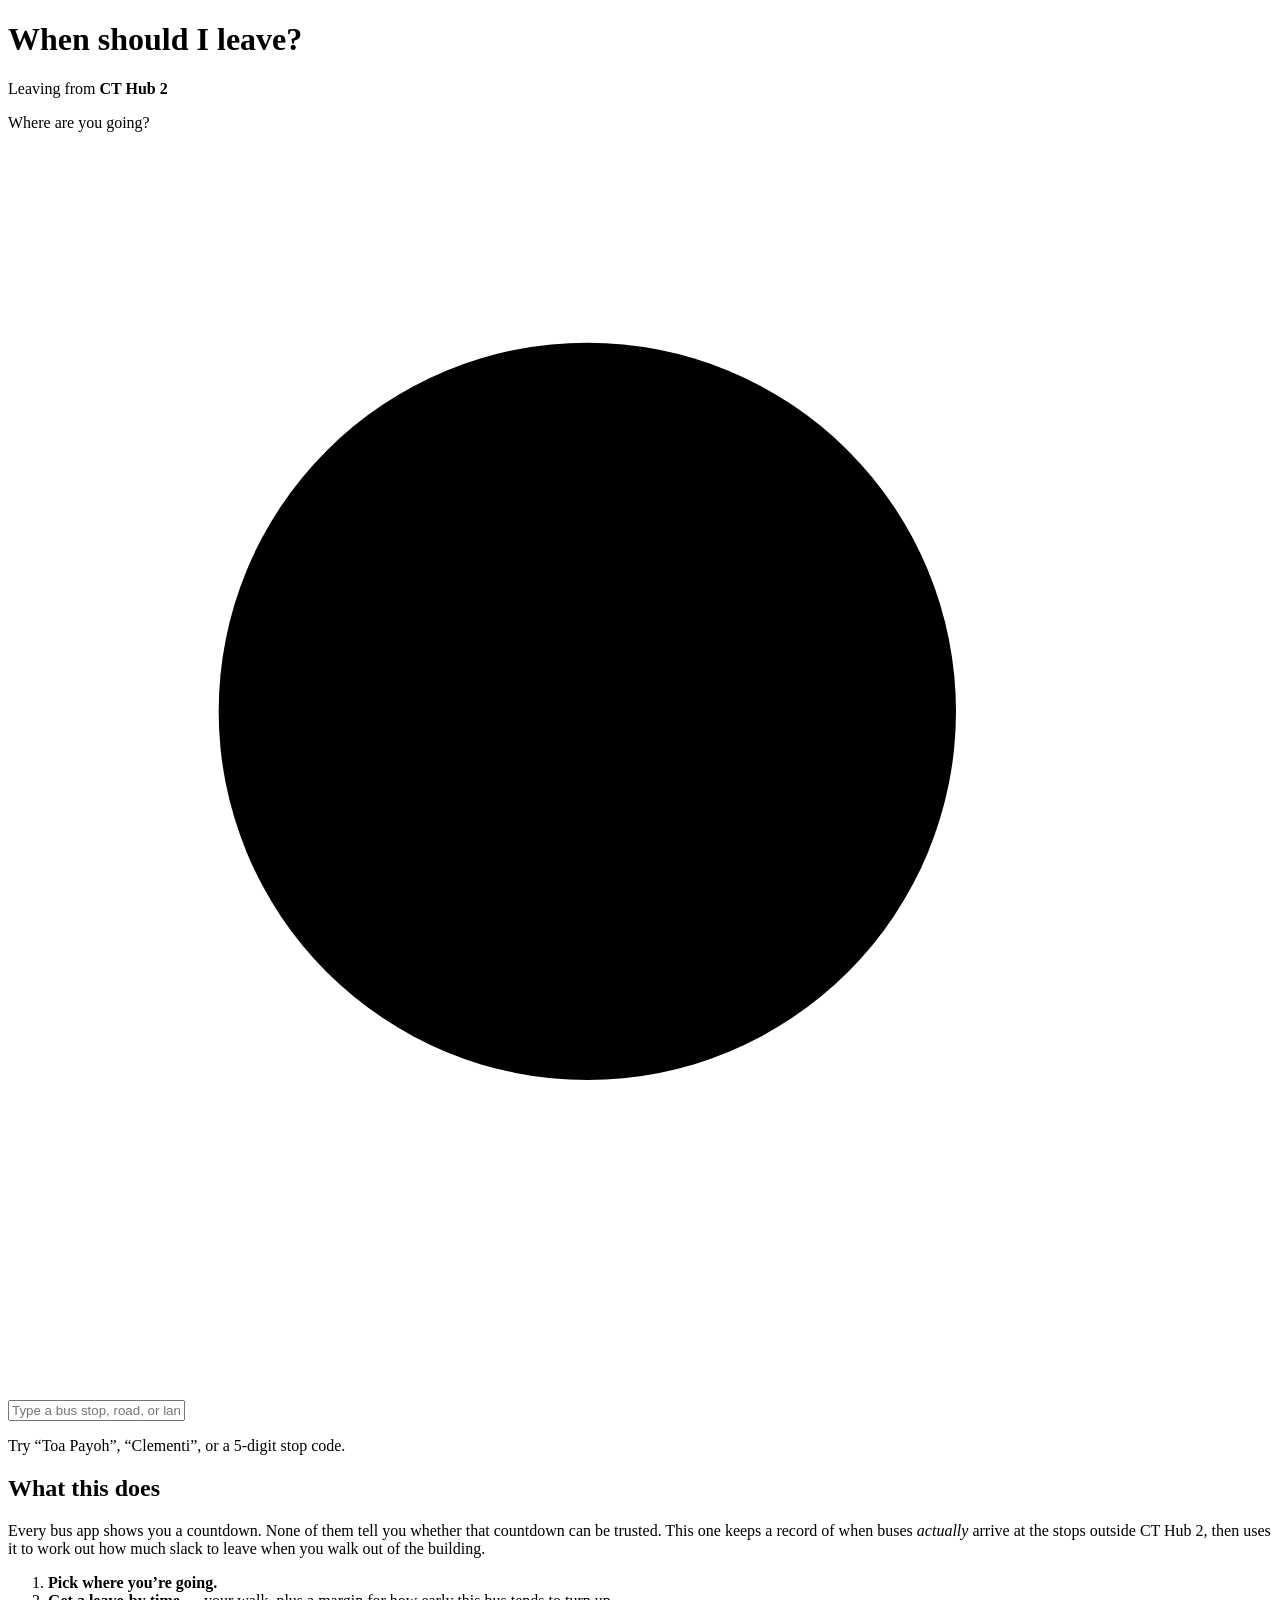
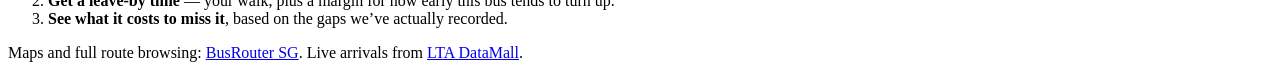
==== public/index.html @ d37afe1b "Build the buffer clock: collector, reliability stats, and web UI Implements the brief. Python 3 stan" ====
<!doctype html>
<html lang="en">
<head>
<meta charset="utf-8">
<meta name="viewport" content="width=device-width, initial-scale=1">
<meta name="description" content="When to leave CT Hub 2 to catch your bus, based on how late buses actually run.">
<meta name="color-scheme" content="light dark">
<title>When should I leave? · CT Hub 2</title>
<link rel="stylesheet" href="/styles.css">
<link rel="icon" href="data:image/svg+xml,<svg xmlns='http://www.w3.org/2000/svg' viewBox='0 0 100 100'><text y='.9em' font-size='90'>🚌</text></svg>">
</head>
<body>

<div id="banner" class="banner" hidden></div>

<header class="head">
  <h1>When should I leave?</h1>
  <p class="from">
    Leaving from <strong id="origin-name">CT Hub 2</strong>
    <span class="muted" id="origin-address"></span>
  </p>
</header>

<main>
  <section class="search" aria-labelledby="search-label">
    <label class="search-label" id="search-label" for="dest">Where are you going?</label>
    <div class="combo">
      <svg class="combo-icon" viewBox="0 0 24 24" aria-hidden="true"><circle cx="11" cy="11" r="7"/><path d="M16.5 16.5 21 21"/></svg>
      <input id="dest" type="text" role="combobox" aria-expanded="false" aria-controls="dest-list"
             aria-autocomplete="list" aria-describedby="search-hint" autocomplete="off"
             enterkeyhint="search" placeholder="Type a bus stop, road, or landmark">
      <button id="clear" class="clear" type="button" aria-label="Clear destination" hidden>&times;</button>
    </div>
    <p class="hint" id="search-hint">Try &ldquo;Toa Payoh&rdquo;, &ldquo;Clementi&rdquo;, or a 5-digit stop code.</p>
    <ul id="dest-list" class="listbox" role="listbox" aria-label="Matching bus stops" hidden></ul>

    <div class="chips" id="chips" aria-label="Suggested destinations"></div>
  </section>

  <section id="result" class="result" aria-live="polite" aria-busy="false"></section>

  <section id="intro" class="intro">
    <h2>What this does</h2>
    <p>
      Every bus app shows you a countdown. None of them tell you whether that
      countdown can be trusted. This one keeps a record of when buses
      <em>actually</em> arrive at the stops outside CT Hub 2, then uses it to work out
      how much slack to leave when you walk out of the building.
    </p>
    <ol class="how">
      <li><strong>Pick where you&rsquo;re going.</strong> <span id="intro-reach"></span></li>
      <li><strong>Get a leave-by time</strong> &mdash; your walk, plus a margin for how early this bus tends to turn up.</li>
      <li><strong>See what it costs to miss it</strong>, based on the gaps we&rsquo;ve actually recorded.</li>
    </ol>
    <p class="note" id="intro-honesty"></p>
  </section>
</main>

<footer class="foot">
  <p>
    Maps and full route browsing:
    <a href="https://busrouter.sg" target="_blank" rel="noopener">BusRouter SG</a>.
    Live arrivals from <a href="https://datamall.lta.gov.sg" target="_blank" rel="noopener">LTA DataMall</a>.
  </p>
  <p class="muted" id="status"></p>
</footer>

<script src="/app.js"></script>
</body>
</html>
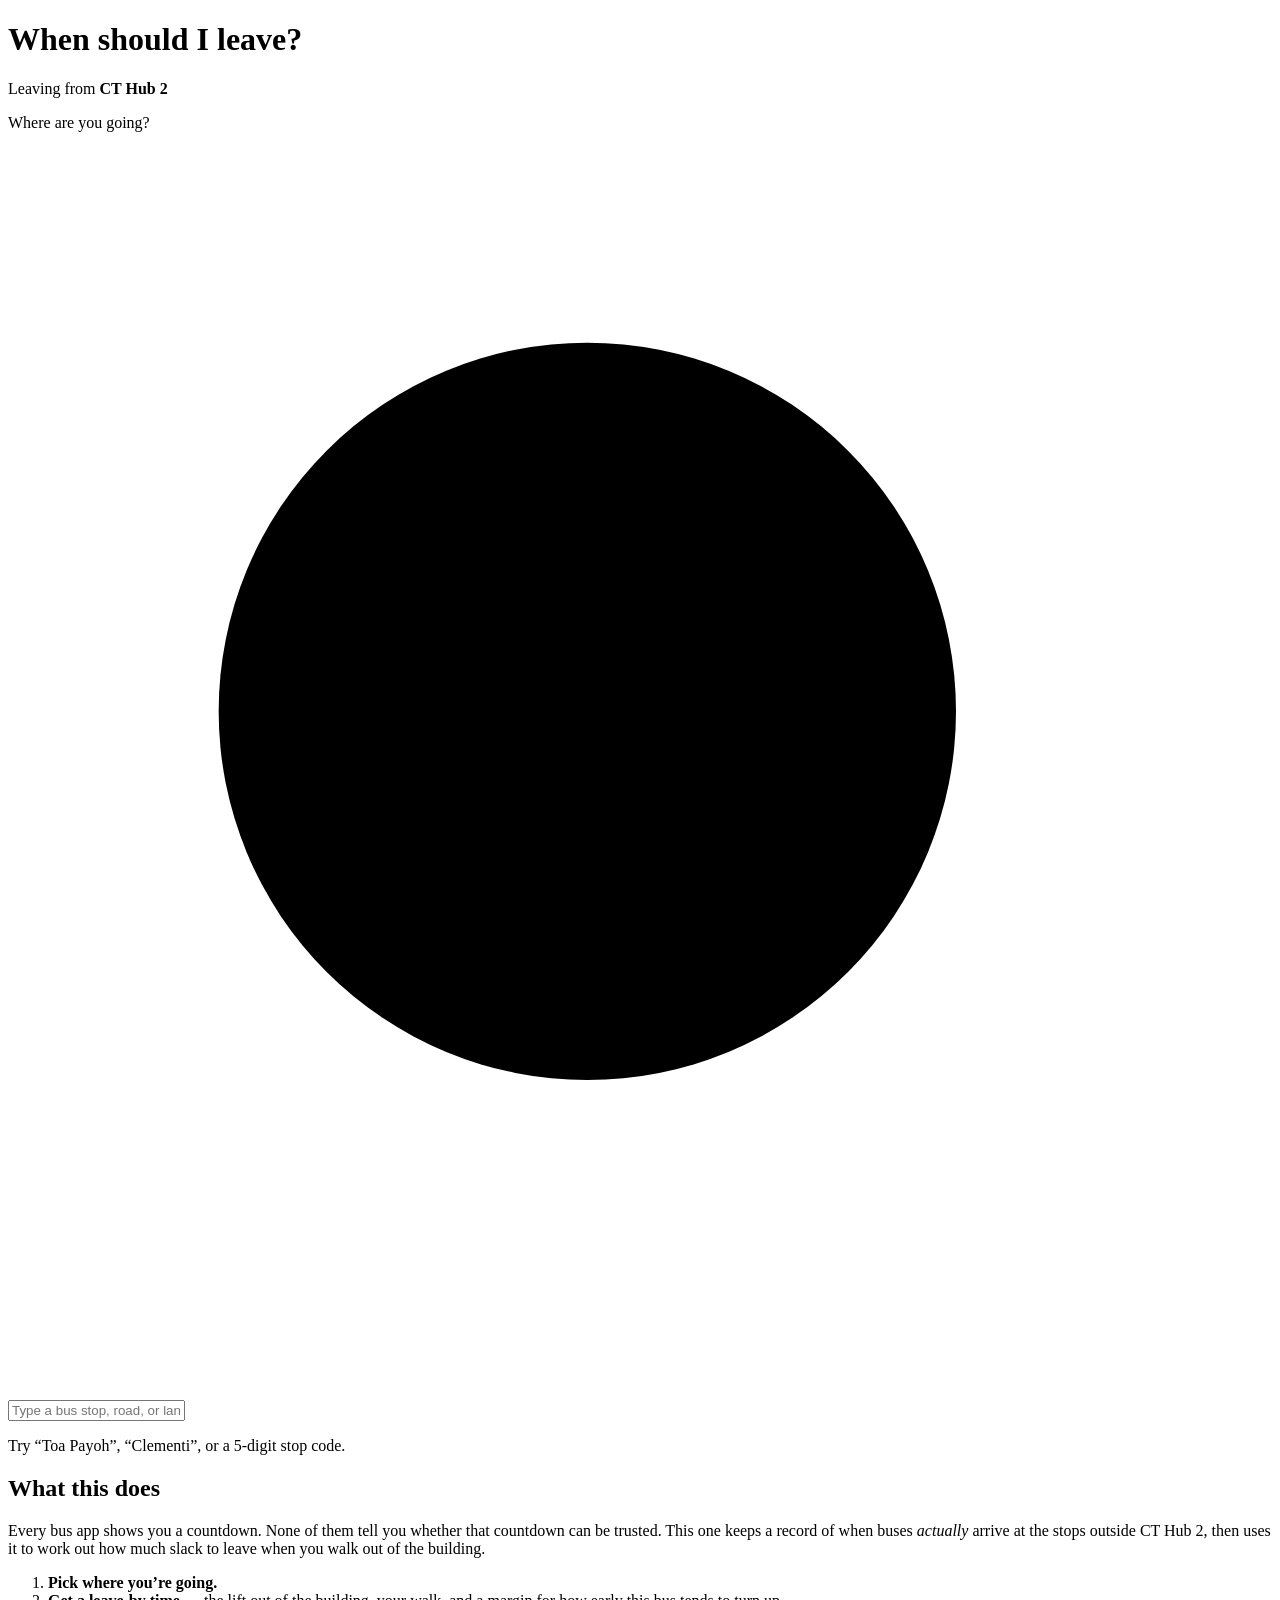
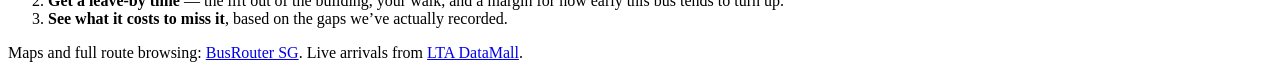
==== commit 09934f96: "Add a lift allowance to the leave-by time CT Hub 2 is a tower, so the walk to the stop is not the fi" ====
--- a/public/index.html
+++ b/public/index.html
@@ -49,7 +49,8 @@
     </p>
     <ol class="how">
       <li><strong>Pick where you&rsquo;re going.</strong> <span id="intro-reach"></span></li>
-      <li><strong>Get a leave-by time</strong> &mdash; your walk, plus a margin for how early this bus tends to turn up.</li>
+      <li><strong>Get a leave-by time</strong> &mdash; the lift out of the building, your walk,
+          and a margin for how early this bus tends to turn up.</li>
       <li><strong>See what it costs to miss it</strong>, based on the gaps we&rsquo;ve actually recorded.</li>
     </ol>
     <p class="note" id="intro-honesty"></p>
